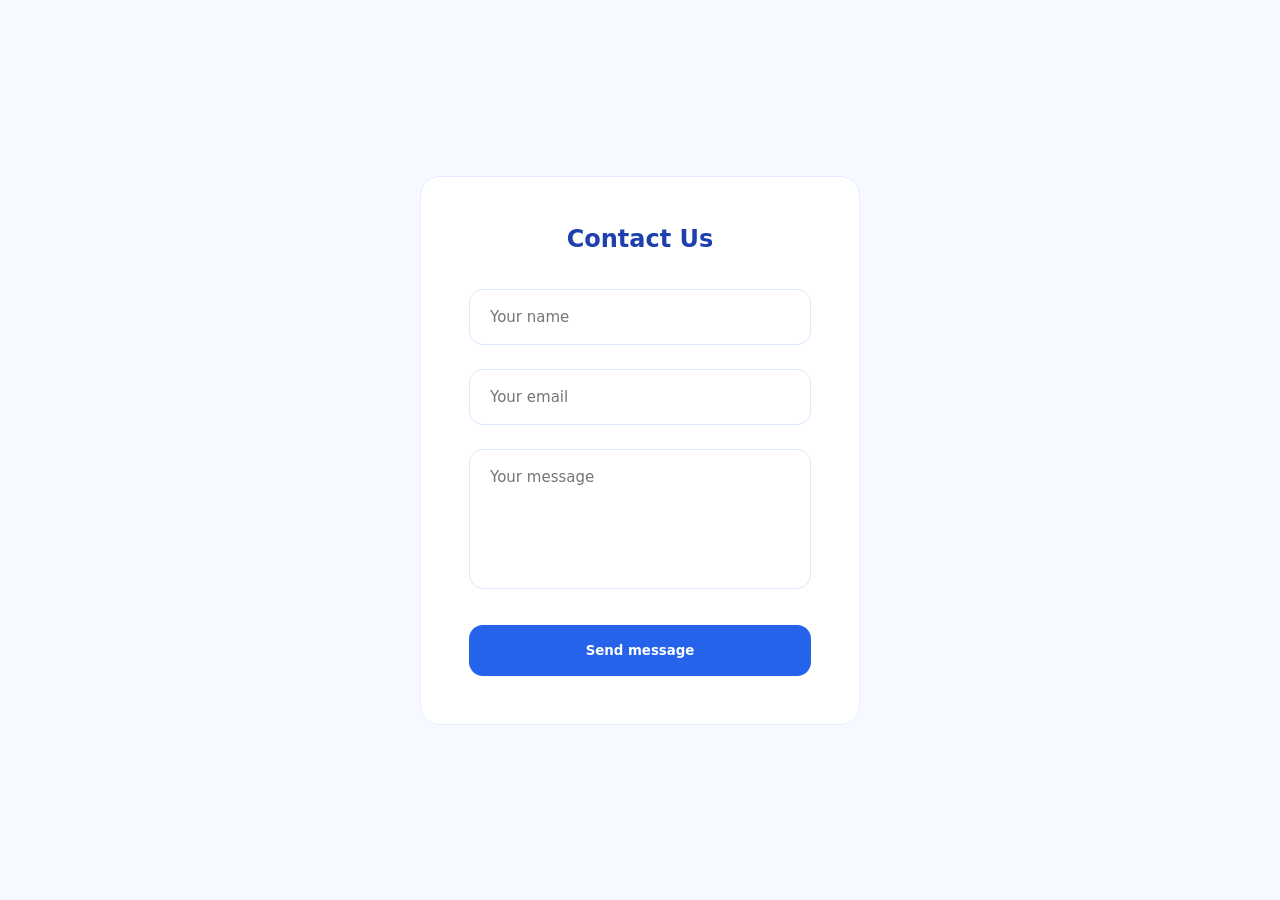
==== html/contact.html @ b27c5ad1 "cap nhat tat ca" ====
<!DOCTYPE html>
<html lang="en">
<head>
  <meta charset="UTF-8" />
  <title>Contact</title>

  <style>
    * {
      box-sizing: border-box;
      font-family: Inter, system-ui, Arial;
    }

    body {
      margin: 0;
      min-height: 100vh;
      display: grid;
      place-items: center;
      background: #f6f9ff;
    }

    .card {
      width: 440px;
      padding: 48px;
      background: #ffffff;
      border-radius: 20px;
      border: 1px solid #e5edff;
    }

    h2 {
      margin: 0 0 36px;
      text-align: center;
      color: #1e40af;
    }

    form {
      display: grid;
      gap: 24px;
    }

    input,
    textarea {
      padding: 18px 20px;
      border: 1px solid #dbe7ff;
      border-radius: 14px;
      font-size: 15px;
    }

    input:focus,
    textarea:focus {
      outline: none;
      border-color: #2563eb;
    }

    textarea {
      height: 140px;
      resize: none;
    }

    button {
      margin-top: 12px;
      padding: 18px;
      border: none;
      border-radius: 14px;
      background: #2563eb;
      color: #ffffff;
      font-weight: 600;
      cursor: pointer;
    }

    button:hover {
      opacity: 0.95;
    }
  </style>
</head>

<body>
  <div class="card">
    <h2>Contact Us</h2>

    <form>
      <input type="text" placeholder="Your name" required />
      <input type="email" placeholder="Your email" required />
      <textarea placeholder="Your message" required></textarea>
      <button type="submit">Send message</button>
    </form>
  </div>
</body>
</html>
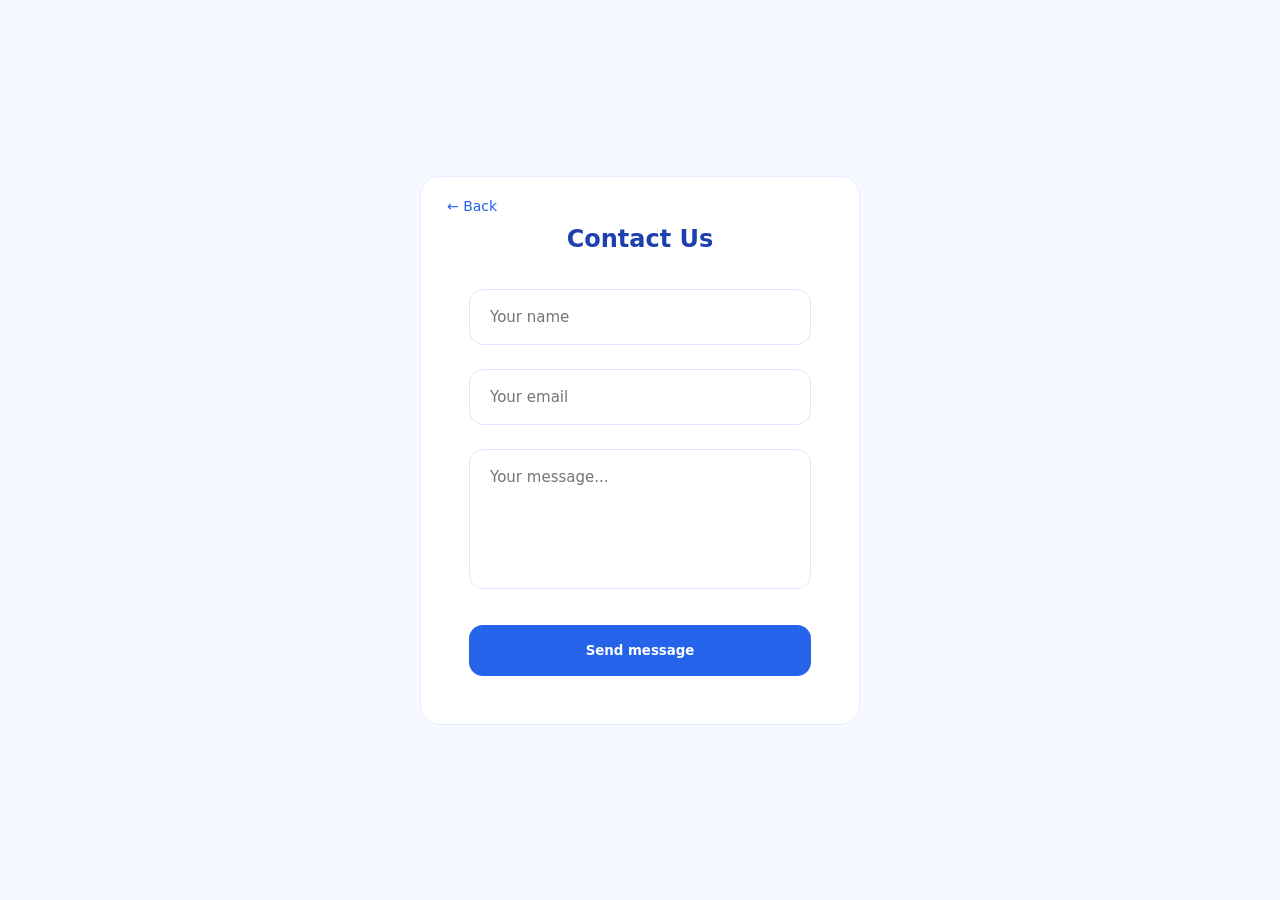
==== commit 74ed48dd: "cap nhat" ====
--- a/html/contact.html
+++ b/html/contact.html
@@ -24,6 +24,18 @@
       background: #ffffff;
       border-radius: 20px;
       border: 1px solid #e5edff;
+      position: relative;
+    }
+
+    .back {
+      position: absolute;
+      top: 20px;
+      left: 20px;
+      background: none;
+      border: none;
+      color: #2563eb;
+      font-size: 14px;
+      cursor: pointer;
     }
 
     h2 {
@@ -56,7 +68,7 @@
       resize: none;
     }
 
-    button {
+    button.submit {
       margin-top: 12px;
       padding: 18px;
       border: none;
@@ -67,7 +79,7 @@
       cursor: pointer;
     }
 
-    button:hover {
+    button.submit:hover {
       opacity: 0.95;
     }
   </style>
@@ -75,13 +87,15 @@
 
 <body>
   <div class="card">
+    <button class="back" onclick="window.location.href='login.html'">← Back</button>
+
     <h2>Contact Us</h2>
 
     <form>
       <input type="text" placeholder="Your name" required />
       <input type="email" placeholder="Your email" required />
-      <textarea placeholder="Your message" required></textarea>
-      <button type="submit">Send message</button>
+      <textarea placeholder="Your message..." required></textarea>
+      <button class="submit" type="submit">Send message</button>
     </form>
   </div>
 </body>
